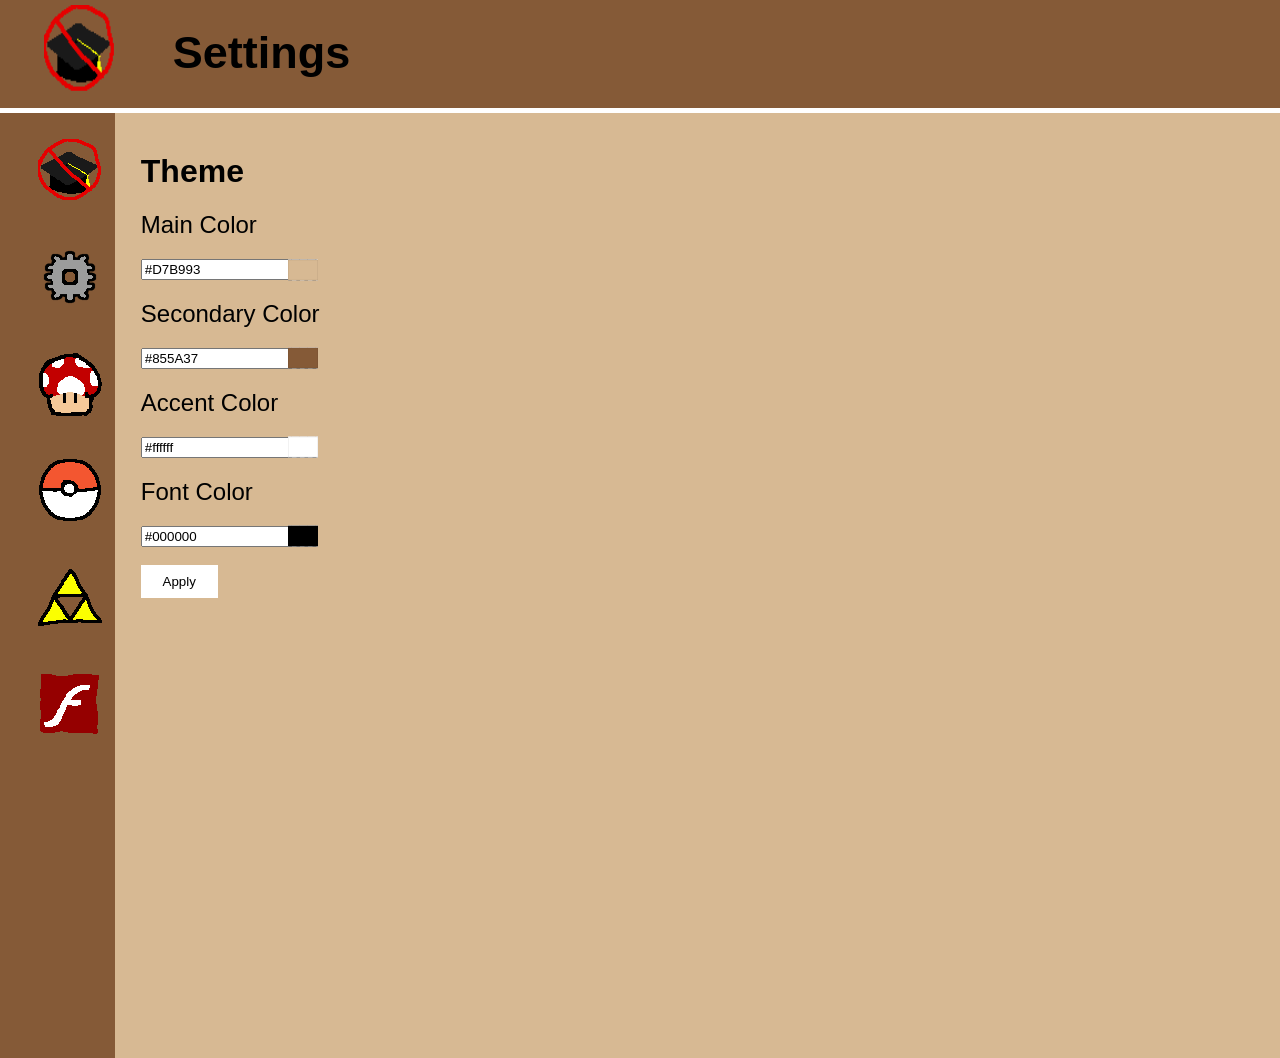
==== settings.html @ 4302fe0f "merge from beni118" ====
<!DOCTYPE html>
<html>
    <head>
        <link rel="stylesheet" href="style.css">
        <link rel="stylesheet" href="./ColorPicker/coloris.css">
        <script src="./ColorPicker/coloris.js"></script>
        <script>
            Coloris({alpha:false});
        </script>
        <title>BenIGame</title>
    </head>
    <script async src="https://www.googletagmanager.com/gtag/js?id=G-TJ17WT7PW9"></script>
    <body id="background" style="background-color: #D7B993;">

        <span id="topBar" style="background-color: #855A37; border-bottom-color: white;">
            <img src="Logo.png" alt="BeniGames" class="logo">
            <h1>Settings</h1>
        </span>

        <div class="wrap">
            <div class="sidebar" id="sideBar" style="background-color: #855A37;">
                <div class="item" onclick="location.href='index.html'"><span class="icon"><img src="Logo.png"></span><span class="label">Main Menu</span></div>
                <div class="item"><span class="icon"><img src="Settings.png"></span><span class="label">Settings</span></div>
                <div class="item" onclick="location.href='Games/Mario/Mario.html'"><span class="icon"><img src="Mario.png"></span><span class="label">Mario</span></div>
                <div class="item" onclick="location.href='Games/Pokemon/Pokemon.html'"><span class="icon"><img src="Pokemon.png"></span><span class="label">Pokemon</span></div>
                <div class="item" onclick="location.href='Games/Zelda/Zelda.html'"><span class="icon"><img src="Zelda.png"></span><span class="label">Zelda</span></div>
                <div class="item" onclick="location.href='Games/Flash/Flash.html'"><span class="icon"><img src="Flash.png"></span><span class="label">Flash</span></div>
            </div>
        </div>

        <div class="Content">
            <h1><strong>Theme</strong></h1>
            <h2>Main Color</h2>
            <input type="text" id="MainColor" data-coloris>
            <h2>Secondary Color</h2>
            <input type="text" id="SecondaryColor" data-coloris>
            <h2>Accent Color</h2>
            <input type="text" id="AccentColor" data-coloris>
            <h2>Font Color</h2>
            <input type="text" id="FontColor" data-coloris>
            <button class="ColorApply" id="ApplyColor">Apply</button>
        </div>
    </body>
</html>

<script src="settings.js"></script>
<script src="styling.js"></script>
---- style.css ----
body {
    font-family:Arial, Helvetica, sans-serif;
    margin: 0;
}

button {
    background: transparent;
    border:transparent;
}

#topBar {
    height:12vh;
    width:100vw;
    margin-top:0;
    position:absolute;
    border-bottom-style: solid;
    border-bottom-width: .6vh;
    display: inline;
}

#topBar > h1 {
    margin-left: 4.5vw;
    position:absolute;
    display: inline;
    font-size:5vh;
    margin-top:3vh;
}

/*#sideBar {*/
/*    overflow:scroll;*/
/*    overflow-x: hidden;*/
/*    margin-top:11.4vh;*/
/*    height:100%;*/
/*    width:40px;*/
/*    display:flex;*/
/*    flex:1;*/
/*    flex-direction:column;*/
/*    gap:1vw;*/
/*    white-space: nowrap;*/
/*}*/


/*.item {*/
/*    display: flex;*/
/*    align-items: center;*/
/*    gap: 10px;*/
/*    padding: 8px;*/
/*    border-radius: 6px;*/
/*    cursor: pointer;*/
/*    white-space: nowrap;*/
/*}*/

/*.item:hover { background: coral; }*/

/*.icon { font-size: 16px; flex-shrink: 0; }*/

/*.label { font-size: 13px; color: black; }*/

* { }

.wrap {
    position:absolute;
    display: flex;
    height: 105%;
    margin-top:12.6vh;
    box-sizing: border-box;
    padding: 0;
}

.sidebar {
    width: 7vw;
    overflow: hidden;
    transition: width 0.2s ease;
    display: flex;
    flex-direction: column;
    gap: 1vw;
    padding: 1vw;
}

.sidebar:hover { width: 20vw; }

.item {
    display: flex;
    align-items: center;
    gap: 1vw;
    padding: 1vw;
    border-radius: 6px;
    cursor: pointer;
    white-space: nowrap;
}

.item:hover {
    -webkit-filter: drop-shadow(1vh 1vh 2vh white);
    transition:-webkit-filter .2s;
}

.icon { flex-shrink: 0; margin-left:1vw;}

.label { padding-left: 3vw; font-size:1.3vw;}

.logo {
    margin-left:3.4vw;
    margin-top:.6vh;
    width:5.6vw;
    height:9.956vh;
}

li {
    font-size:2vh;
    padding-bottom: .8vh;
}

.indented {
    padding-left:2vw;
}

h2 {
    font-weight:normal;
}

.Content {
    position: absolute;
    margin-left:8vw;
    margin-top:12.6vh;
    width:80vw;
    height:100%;
    padding-left:3vw;
    padding-top:2vh;
    transition: margin-left .15s, width, .15s;
}

.wrap:hover + .Content {
    margin-left:20vw;
}

.ColorApply {
    margin-top: 2vh;
    background-color: white;
    display: block;
    padding: 1vh;
    width:6vw;
}

hr {
    border: none;
    border-top: 1vh white solid;
    margin-left:-5vw;
    margin-top:-2vh;
    padding-bottom: 2vh;
}

.gameCover {
    height: 30vh;
    padding-right: 1vw;
    padding-bottom: 1vh;
    margin-right: 1vw;
    -webkit-filter: none;
    transition:-webkit-filter .2s;
}

.gameCover:hover {
    -webkit-filter: drop-shadow(1vh 1vh .7vh white);
    transition:-webkit-filter .2s;
}

.favoriteButton {
    width:4vw;
    display: inline;
    -webkit-filter: grayscale(100%);
}

.favorited {
    width:4vw;
    display: inline;
}

.favorited:hover {
    -webkit-filter:grayscale(100%);
}

.favoriteButton:hover {
    -webkit-filter:grayscale(0%);
}

#gameGrid {
    overflow:auto;
    height:90%;
}
---- ColorPicker/coloris.css ----
.clr-picker {
  display: none;
  flex-wrap: wrap;
  position: absolute;
  width: 200px;
  z-index: 1000;
  border-radius: 10px;
  background-color: #fff;
  justify-content: flex-end;
  direction: ltr;
  box-shadow: 0 0 5px rgba(0,0,0,.05), 0 5px 20px rgba(0,0,0,.1);
  -moz-user-select: none;
  -webkit-user-select: none;
  user-select: none;
}

.clr-picker.clr-open,
.clr-picker[data-inline="true"] {
  display: flex;
}

.clr-picker[data-inline="true"] {
  position: relative;
}

.clr-gradient {
  position: relative;
  width: 100%;
  height: 100px;
  margin-bottom: 15px;
  border-radius: 3px 3px 0 0;
  background-image: linear-gradient(rgba(0,0,0,0), #000), linear-gradient(90deg, #fff, currentColor);
  cursor: pointer;
}

.clr-marker {
  position: absolute;
  width: 12px;
  height: 12px;
  margin: -6px 0 0 -6px;
  border: 1px solid #fff;
  border-radius: 50%;
  background-color: currentColor;
  cursor: pointer;
}

.clr-picker input[type="range"]::-webkit-slider-runnable-track {
  width: 100%;
  height: 16px;
}

.clr-picker input[type="range"]::-webkit-slider-thumb {
  width: 16px;
  height: 16px;
  -webkit-appearance: none;
}

.clr-picker input[type="range"]::-moz-range-track {
  width: 100%;
  height: 16px;
  border: 0;
}

.clr-picker input[type="range"]::-moz-range-thumb {
  width: 16px;
  height: 16px;
  border: 0;
}

.clr-hue {
  background-image: linear-gradient(to right, #f00 0%, #ff0 16.66%, #0f0 33.33%, #0ff 50%, #00f 66.66%, #f0f 83.33%, #f00 100%);
}

.clr-hue,
.clr-alpha {
  position: relative;
  width: calc(100% - 40px);
  height: 8px;
  margin: 5px 20px;
  border-radius: 4px;
}

.clr-alpha span {
  display: block;
  height: 100%;
  width: 100%;
  border-radius: inherit;
  background-image: linear-gradient(90deg, rgba(0,0,0,0), currentColor);
}

.clr-hue input[type="range"],
.clr-alpha input[type="range"] {
  position: absolute;
  width: calc(100% + 32px);
  height: 16px;
  left: -16px;
  top: -4px;
  margin: 0;
  background-color: transparent;
  opacity: 0;
  cursor: pointer;
  appearance: none;
  -webkit-appearance: none;
}

.clr-hue div,
.clr-alpha div {
  position: absolute;
  width: 16px;
  height: 16px;
  left: 0;
  top: 50%;
  margin-left: -8px;
  transform: translateY(-50%);
  border: 2px solid #fff;
  border-radius: 50%;
  background-color: currentColor;
  box-shadow: 0 0 1px #888;
  pointer-events: none;
}

.clr-alpha div:before {
  content: '';
  position: absolute;
  height: 100%;
  width: 100%;
  left: 0;
  top: 0;
  border-radius: 50%;
  background-color: currentColor;
}

.clr-format {
  display: none;
  order: 1;
  width: calc(100% - 40px);
  margin: 0 20px 20px;
}

.clr-segmented {
  display: flex;
  position: relative;
  width: 100%;
  margin: 0;
  padding: 0;
  border: 1px solid #ddd;
  border-radius: 15px;
  box-sizing: border-box;
  color: #999;
  font-size: 12px;
}

.clr-segmented input,
.clr-segmented legend {
  position: absolute;
  width: 100%;
  height: 100%;
  margin: 0;
  padding: 0;
  border: 0;
  left: 0;
  top: 0;
  opacity: 0;
  pointer-events: none;
}

.clr-segmented label {
  flex-grow: 1;
  margin: 0;
  padding: 4px 0;
  font-size: inherit;
  font-weight: normal;
  line-height: initial;
  text-align: center;
  cursor: pointer;
}

.clr-segmented label:first-of-type {
  border-radius: 10px 0 0 10px;
}

.clr-segmented label:last-of-type {
  border-radius: 0 10px 10px 0;
}

.clr-segmented input:checked + label {
  color: #fff;
  background-color: #666;
}

.clr-swatches {
  order: 2;
  width: calc(100% - 32px);
  margin: 0 16px;
}

.clr-swatches div {
  display: flex;
  flex-wrap: wrap;
  padding-bottom: 12px;
  justify-content: center;
}

.clr-swatches button {
  position: relative;
  width: 20px;
  height: 20px;
  margin: 0 4px 6px 4px;
  padding: 0;
  border: 0;
  border-radius: 50%;
  color: inherit;
  text-indent: -1000px;
  white-space: nowrap;
  overflow: hidden;
  cursor: pointer;
}

.clr-swatches button:after {
  content: '';
  display: block;
  position: absolute;
  width: 100%;
  height: 100%;
  left: 0;
  top: 0;
  border-radius: inherit;
  background-color: currentColor;
  box-shadow: inset 0 0 0 1px rgba(0,0,0,.1);
}

input.clr-color {
  order: 1;
  width: calc(100% - 80px);
  height: 32px;
  margin: 15px 20px 20px auto;
  padding: 0 10px;
  border: 1px solid #ddd;
  border-radius: 16px;
  color: #444;
  background-color: #fff;
  font-family: sans-serif;
  font-size: 14px;
  text-align: center;
  box-shadow: none;
}

input.clr-color:focus {
  outline: none;
  border: 1px solid #1e90ff;
}

.clr-close,
.clr-clear {
  display: none;
  order: 2;
  height: 24px;
  margin: 0 20px 20px;
  padding: 0 20px;
  border: 0;
  border-radius: 12px;
  color: #fff;
  background-color: #666;
  font-family: inherit;
  font-size: 12px;
  font-weight: 400;
  cursor: pointer;
}

.clr-close {
  display: block;
  margin: 0 20px 20px auto;
}

.clr-preview {
  position: relative;
  width: 32px;
  height: 32px;
  margin: 15px 0 20px 20px;
  border-radius: 50%;
  overflow: hidden;
}

.clr-preview:before,
.clr-preview:after {
  content: '';
  position: absolute;
  height: 100%;
  width: 100%;
  left: 0;
  top: 0;
  border: 1px solid #fff;
  border-radius: 50%;
}

.clr-preview:after {
  border: 0;
  background-color: currentColor;
  box-shadow: inset 0 0 0 1px rgba(0,0,0,.1);
}

.clr-preview button {
  position: absolute;
  width: 100%;
  height: 100%;
  z-index: 1;
  margin: 0;
  padding: 0;
  border: 0;
  border-radius: 50%;
  outline-offset: -2px;
  background-color: transparent;
  text-indent: -9999px;
  cursor: pointer;
  overflow: hidden;
}

.clr-marker,
.clr-hue div,
.clr-alpha div,
.clr-color {
  box-sizing: border-box;
}

.clr-field {
  display: inline-block;
  position: relative;
  color: transparent;
}

.clr-field input {
  margin: 0;
  direction: ltr;
}

.clr-field.clr-rtl input {
  text-align: right;
}

.clr-field button {
  position: absolute;
  width: 30px;
  height: 100%;
  right: 0;
  top: 50%;
  transform: translateY(-50%);
  margin: 0;
  padding: 0;
  border: 0;
  color: inherit;
  text-indent: -1000px;
  white-space: nowrap;
  overflow: hidden;
  pointer-events: none;
}

.clr-field.clr-rtl button {
  right: auto;
  left: 0;
}

.clr-field button:after {
  content: '';
  display: block;
  position: absolute;
  width: 100%;
  height: 100%;
  left: 0;
  top: 0;
  border-radius: inherit;
  background-color: currentColor;
  box-shadow: inset 0 0 1px rgba(0,0,0,.5);
}

.clr-alpha,
.clr-alpha div,
.clr-swatches button,
.clr-preview:before,
.clr-field button {
  background-image: repeating-linear-gradient(45deg, #aaa 25%, transparent 25%, transparent 75%, #aaa 75%, #aaa), repeating-linear-gradient(45deg, #aaa 25%, #fff 25%, #fff 75%, #aaa 75%, #aaa);
  background-position: 0 0, 4px 4px;
  background-size: 8px 8px;
}

.clr-marker:focus {
  outline: none;
}

.clr-keyboard-nav .clr-marker:focus,
.clr-keyboard-nav .clr-hue input:focus + div,
.clr-keyboard-nav .clr-alpha input:focus + div,
.clr-keyboard-nav .clr-segmented input:focus + label {
  outline: none;
  box-shadow: 0 0 0 2px #1e90ff, 0 0 2px 2px #fff;
}

.clr-picker[data-alpha="false"] .clr-alpha {
  display: none;
}

.clr-picker[data-minimal="true"] {
  padding-top: 16px;
}

.clr-picker[data-minimal="true"] .clr-gradient,
.clr-picker[data-minimal="true"] .clr-hue,
.clr-picker[data-minimal="true"] .clr-alpha,
.clr-picker[data-minimal="true"] .clr-color,
.clr-picker[data-minimal="true"] .clr-preview {
  display: none;
}

/** Dark theme **/

.clr-dark {
  background-color: #444;
}

.clr-dark .clr-segmented {
  border-color: #777;
}

.clr-dark .clr-swatches button:after {
  box-shadow: inset 0 0 0 1px rgba(255,255,255,.3);
}

.clr-dark input.clr-color {
  color: #fff;
  border-color: #777;
  background-color: #555;
}

.clr-dark input.clr-color:focus {
  border-color: #1e90ff;
}

.clr-dark .clr-preview:after {
  box-shadow: inset 0 0 0 1px rgba(255,255,255,.5);
}

.clr-dark .clr-alpha,
.clr-dark .clr-alpha div,
.clr-dark .clr-swatches button,
.clr-dark .clr-preview:before {
  background-image: repeating-linear-gradient(45deg, #666 25%, transparent 25%, transparent 75%, #888 75%, #888), repeating-linear-gradient(45deg, #888 25%, #444 25%, #444 75%, #888 75%, #888);
}

/** Polaroid theme **/

.clr-picker.clr-polaroid {
  border-radius: 6px;
  box-shadow: 0 0 5px rgba(0,0,0,.1), 0 5px 30px rgba(0,0,0,.2);
}

.clr-picker.clr-polaroid:before {
  content: '';
  display: block;
  position: absolute;
  width: 16px;
  height: 10px;
  left: 20px;
  top: -10px;
  border: solid transparent;
  border-width: 0 8px 10px 8px;
  border-bottom-color: currentColor;
  box-sizing: border-box;
  color: #fff;
  filter: drop-shadow(0 -4px 3px rgba(0,0,0,.1));
  pointer-events: none;
}

.clr-picker.clr-polaroid.clr-dark:before {
  color: #444;
}

.clr-picker.clr-polaroid.clr-left:before {
  left: auto;
  right: 20px;
}

.clr-picker.clr-polaroid.clr-top:before {
  top: auto;
  bottom: -10px;
  transform: rotateZ(180deg);
}

.clr-polaroid .clr-gradient {
  width: calc(100% - 20px);
  height: 120px;
  margin: 10px;
  border-radius: 3px;
}

.clr-polaroid .clr-hue,
.clr-polaroid .clr-alpha {
  width: calc(100% - 30px);
  height: 10px;
  margin: 6px 15px;
  border-radius: 5px;
}

.clr-polaroid .clr-hue div,
.clr-polaroid .clr-alpha div {
  box-shadow: 0 0 5px rgba(0,0,0,.2);
}

.clr-polaroid .clr-format {
  width: calc(100% - 20px);
  margin: 0 10px 15px;
}

.clr-polaroid .clr-swatches {
  width: calc(100% - 12px);
  margin: 0 6px;
}
.clr-polaroid .clr-swatches div {
  padding-bottom: 10px;
}

.clr-polaroid .clr-swatches button {
  width: 22px;
  height: 22px;
}

.clr-polaroid input.clr-color {
  width: calc(100% - 60px);
  margin: 10px 10px 15px auto;
}

.clr-polaroid .clr-clear {
  margin: 0 10px 15px 10px;
}

.clr-polaroid .clr-close {
  margin: 0 10px 15px auto;
}

.clr-polaroid .clr-preview {
  margin: 10px 0 15px 10px;
}

/** Large theme **/

.clr-picker.clr-large {
  width: 275px;
}

.clr-large .clr-gradient {
  height: 150px;
}

.clr-large .clr-swatches button {
  width: 22px;
  height: 22px;
}

/** Pill (horizontal) theme **/

.clr-picker.clr-pill {
  width: 380px;
  padding-left: 180px;
  box-sizing: border-box;
}

.clr-pill .clr-gradient {
  position: absolute;
  width: 180px;
  height: 100%;
  left: 0;
  top: 0;
  margin-bottom: 0;
  border-radius: 3px 0 0 3px;
}

.clr-pill .clr-hue {
  margin-top: 20px;
}
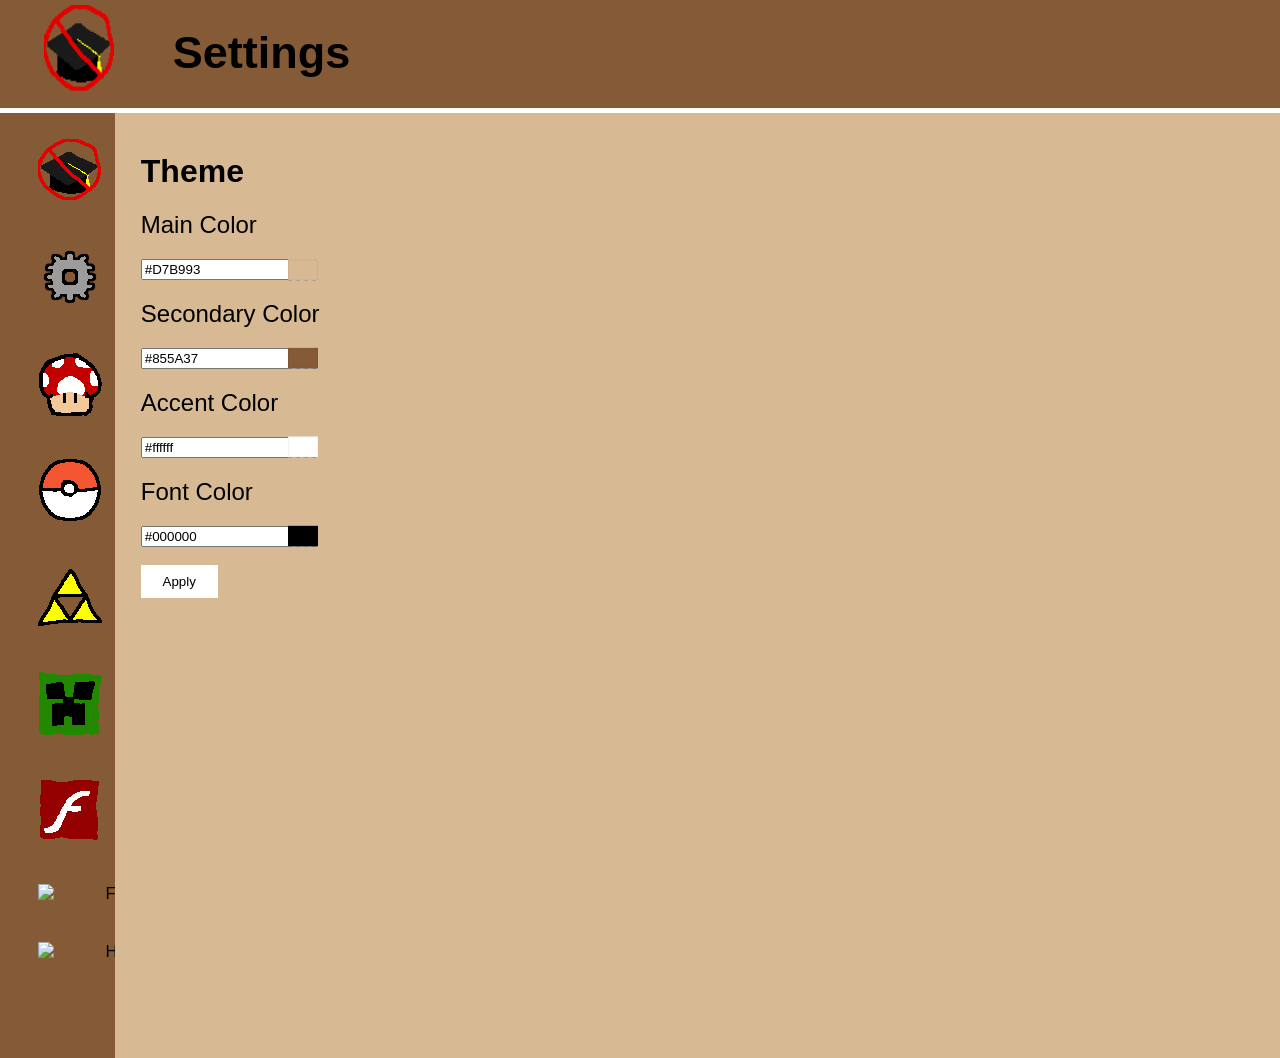
==== commit f790c172: "Minecraft" ====
--- a/settings.html
+++ b/settings.html
@@ -24,7 +24,10 @@
                 <div class="item" onclick="location.href='Games/Mario/Mario.html'"><span class="icon"><img src="Mario.png"></span><span class="label">Mario</span></div>
                 <div class="item" onclick="location.href='Games/Pokemon/Pokemon.html'"><span class="icon"><img src="Pokemon.png"></span><span class="label">Pokemon</span></div>
                 <div class="item" onclick="location.href='Games/Zelda/Zelda.html'"><span class="icon"><img src="Zelda.png"></span><span class="label">Zelda</span></div>
+                <div class="item" onclick="location.href='Games/Minecraft/Minecraft.html'"><span class="icon"><img src="Minecraft.png"></span><span class="label">Minecraft</span></div>
                 <div class="item" onclick="location.href='Games/Flash/Flash.html'"><span class="icon"><img src="Flash.png"></span><span class="label">Flash</span></div>
+                <div class="item" onclick="location.href='Games/Fnaf/Fnaf.html'"><span class="icon"><img src="Fnaf.png"></span><span class="label">FNAF</span></div>
+                <div class="item" onclick="location.href='Games/Html5/Html5.html'"><span class="icon"><img src="Html5.png"></span><span class="label">HTML 5</span></div>
             </div>
         </div>
 
--- a/style.css
+++ b/style.css
@@ -10,7 +10,7 @@
 
 #topBar {
     height:12vh;
-    width:100vw;
+    width:100%;
     margin-top:0;
     position:absolute;
     border-bottom-style: solid;
@@ -69,7 +69,8 @@
 
 .sidebar {
     width: 7vw;
-    overflow: hidden;
+    overflow-y: auto;
+    overflow-x: hidden;
     transition: width 0.2s ease;
     display: flex;
     flex-direction: column;
@@ -122,7 +123,7 @@
     position: absolute;
     margin-left:8vw;
     margin-top:12.6vh;
-    width:80vw;
+    width:88vw;
     height:100%;
     padding-left:3vw;
     padding-top:2vh;
@@ -130,7 +131,8 @@
 }
 
 .wrap:hover + .Content {
-    margin-left:20vw;
+    margin-left:23vw;
+    width:73vw;
 }
 
 .ColorApply {
